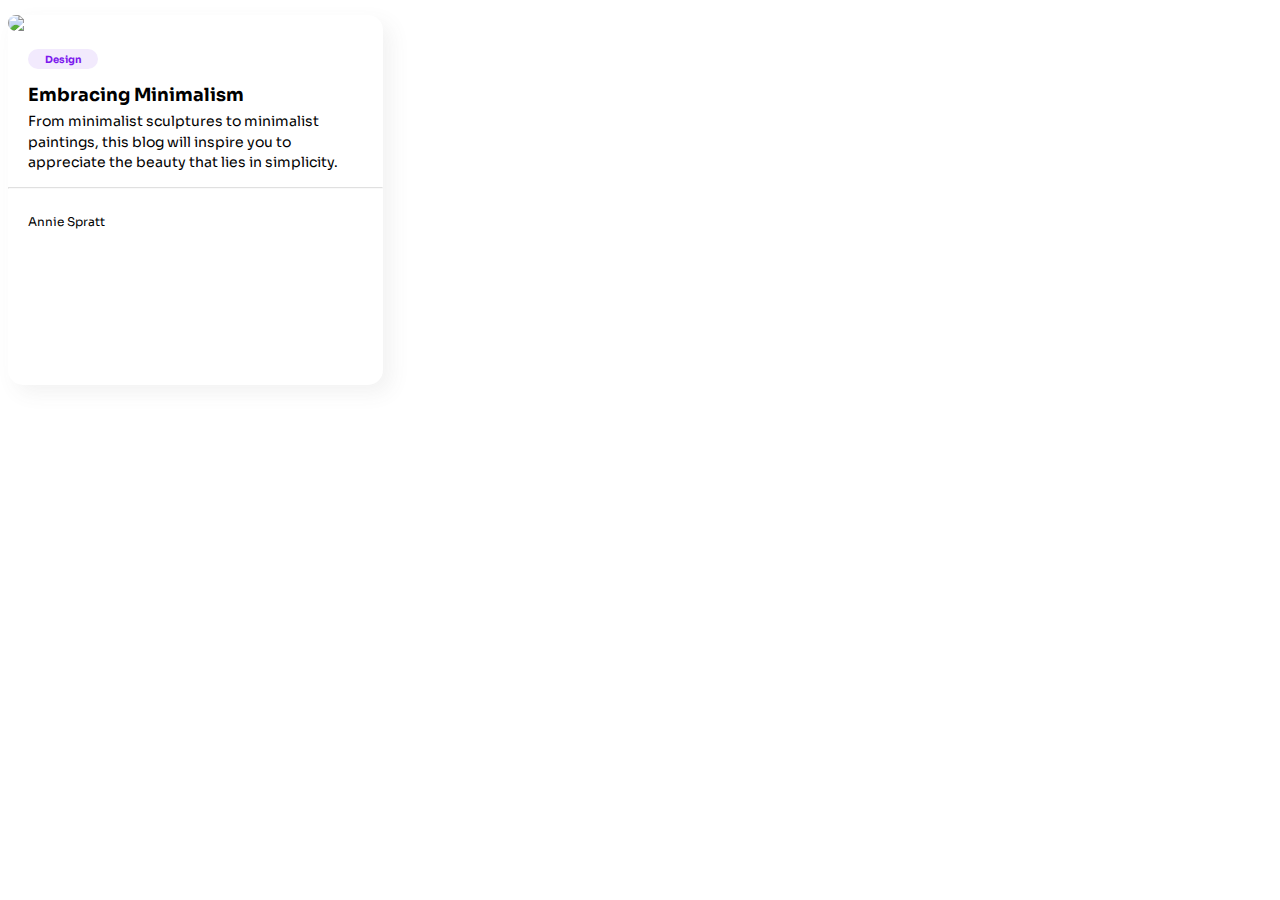
==== index.html @ 2fb4aa56 "Update and rename mbc.html to index.html" ====
<!DOCTYPE html>
<html lang="eng">
  <head>
    <meta charset="utf-8" />
    <meta name="viewport" content="width=device-width, initial-scale=1.0"/>
    <link rel="preconnect" href="https://fonts.googleapis.com">
    <link rel="preconnect" href="https://fonts.gstatic.com" crossorigin>
    <link href="https://fonts.googleapis.com/css2?family=Inter:ital,opsz,wght@0,14..32,100..900;1,14..32,100..900&family=Sora:wght@100..800&display=swap" rel="stylesheet">
    <link rel="stylesheet" href="mbc.css" />
  </head>
  <body id="card">
    <div class="card2" >
      <section>
        <img src="./Cactus.jpg" />
      </section>
      <section class="design">
        <p><strong>Design</strong></p>
      </section>
      <section class="text">
        <h2>Embracing Minimalism

        </h2>
        <p>From minimalist sculptures to minimalist paintings, this blog will inspire you to <br> appreciate the beauty that lies in simplicity.</p>
       </section>
        <hr>
      </div>
    </body>
    <footer class="name">
      <p>Annie Spratt</p>

    </footer>

</html>
---- mbc.css ----
* {
    font-family: "sora", sans-serif;
}
img {
    border-radius: 15px;
    display: block;
    margin: auto;
    margin-top: 15px;
    margin-bottom: 18px

}

.design {
    margin-left: 20px;
    border-radius: 15px;
    background-color: #F2EAFD;
    color: #7C19EE;
    width: 70px;
    font-size: 0.625rem;
    height: 20px;
    display: flex;
    align-items: center;
    justify-content: center;
}

    

#card{
    background-color: FFFFFF;
    box-shadow: 8px 8px 20px 0px rgba(85, 85, 85, 0.08);
    border-radius: 15px;;
    width: 375px;
    height: 370px;
}

.text h2 {
    font-size: 1.125rem;
    padding-left: 20px;

}

.text p {
    font-size: 0.875rem;
    padding-left: 20px;
    margin-top: -10px;
    line-height: 1.3rem;
}

hr {
    opacity: .3;
}

.name {
    padding-left: 20px;
    font-size: 0.75rem;
    padding-top: 5px;
}
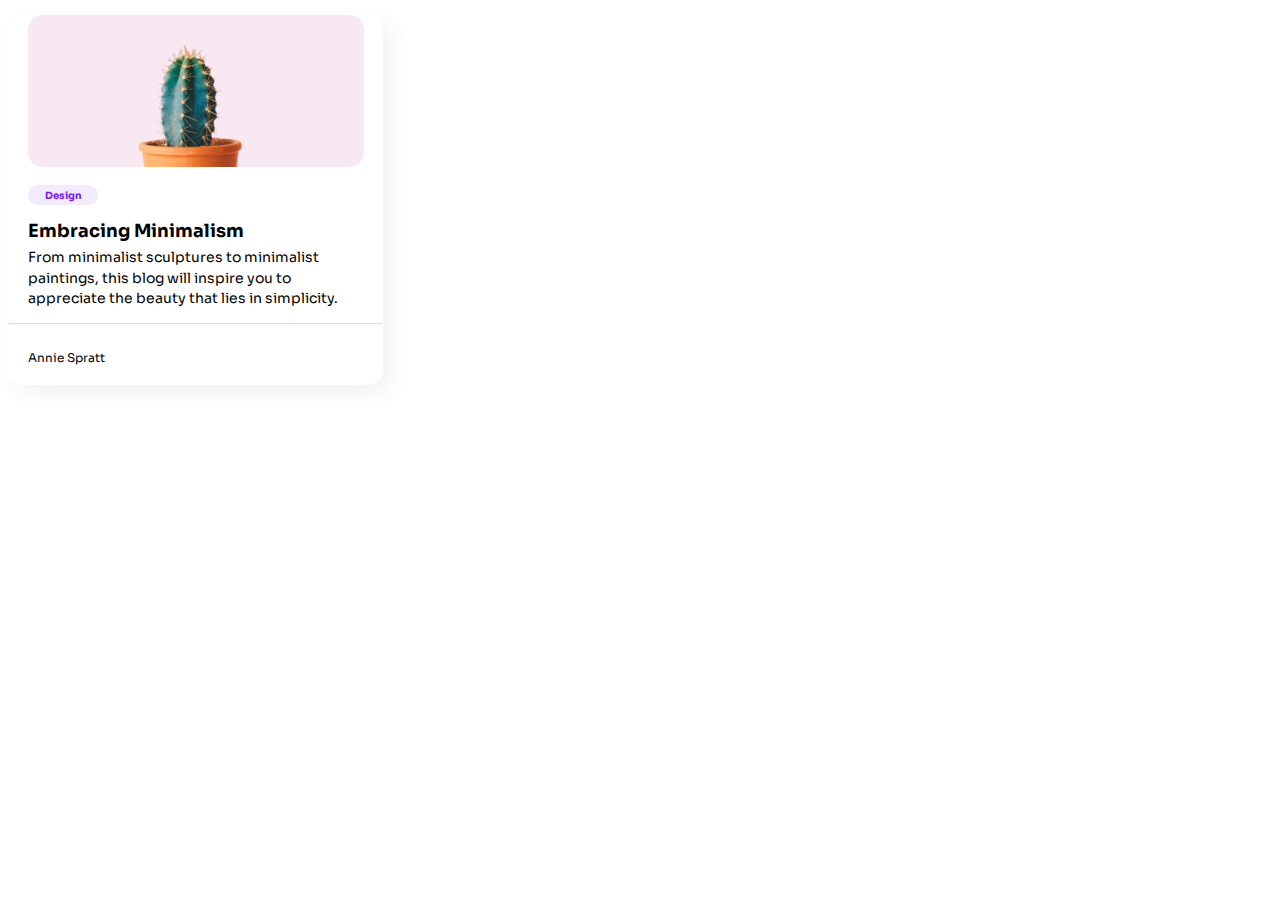
==== commit c43c2166: "Update index.html" ====
--- a/index.html
+++ b/index.html
@@ -1,5 +1,5 @@
 <!DOCTYPE html>
-<html lang="eng">
+<html lang="en">
   <head>
     <meta charset="utf-8" />
     <meta name="viewport" content="width=device-width, initial-scale=1.0"/>
@@ -7,11 +7,12 @@
     <link rel="preconnect" href="https://fonts.gstatic.com" crossorigin>
     <link href="https://fonts.googleapis.com/css2?family=Inter:ital,opsz,wght@0,14..32,100..900;1,14..32,100..900&family=Sora:wght@100..800&display=swap" rel="stylesheet">
     <link rel="stylesheet" href="mbc.css" />
+    <title>Minimalist Lifestyle</title>
   </head>
   <body id="card">
     <div class="card2" >
       <section>
-        <img src="./Cactus.jpg" />
+        <img src="./Cactus.jpg" alt="a picture of a cactus" />
       </section>
       <section class="design">
         <p><strong>Design</strong></p>
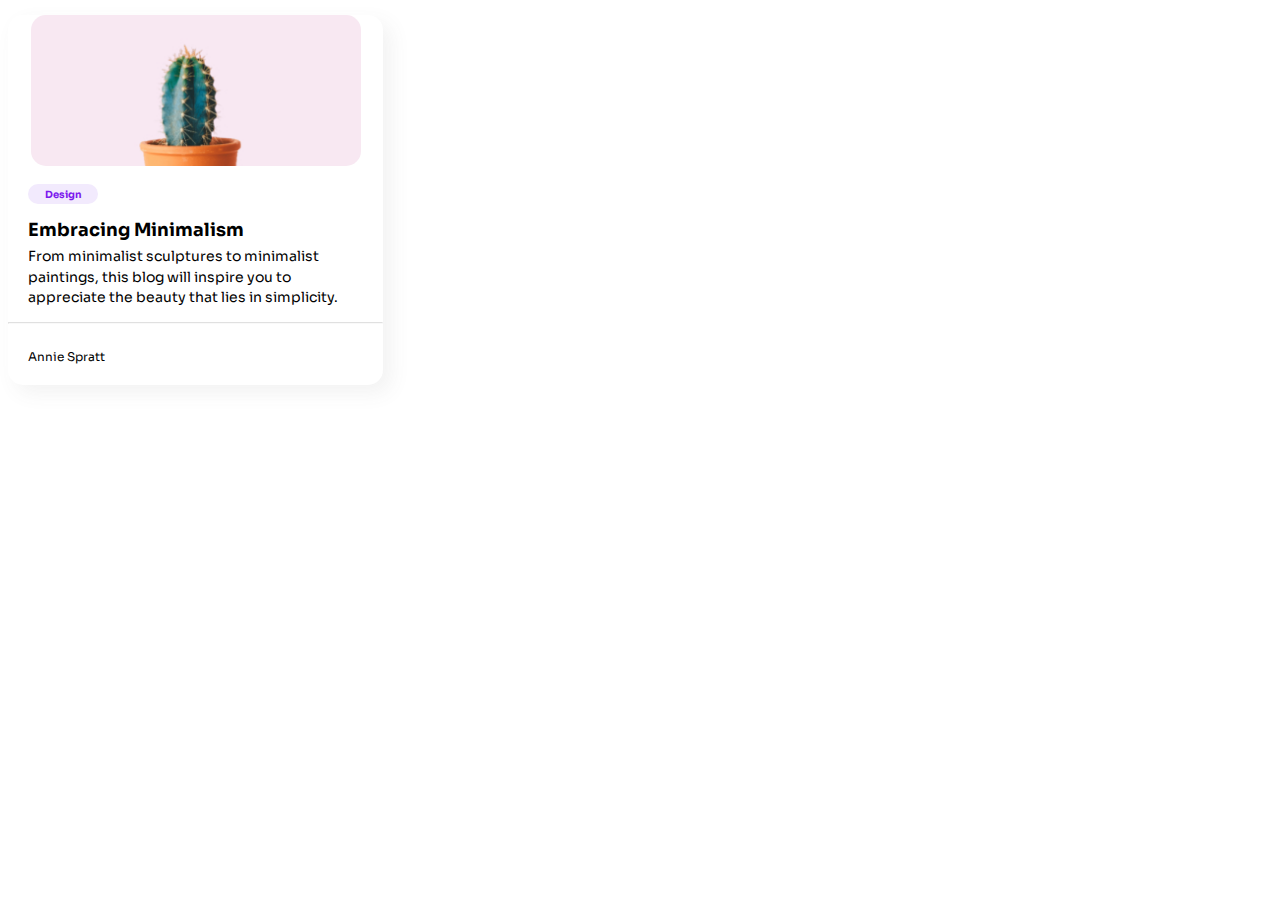
==== commit cc2a363e: "Update index.html" ====
--- a/index.html
+++ b/index.html
@@ -8,6 +8,7 @@
     <link href="https://fonts.googleapis.com/css2?family=Inter:ital,opsz,wght@0,14..32,100..900;1,14..32,100..900&family=Sora:wght@100..800&display=swap" rel="stylesheet">
     <link rel="stylesheet" href="mbc.css" />
     <title>Minimalist Lifestyle</title>
+    <meta name="description" content="This is a card to help you learn about the minimalist lifestyle.">
   </head>
   <body id="card">
     <div class="card2" >
--- a/mbc.css
+++ b/mbc.css
@@ -6,7 +6,9 @@
     display: block;
     margin: auto;
     margin-top: 15px;
-    margin-bottom: 18px
+    margin-bottom: 18px;
+    height: 151px;
+    width: 330px;
 
 }
 
@@ -54,4 +56,4 @@
     padding-left: 20px;
     font-size: 0.75rem;
     padding-top: 5px;
-}+}
